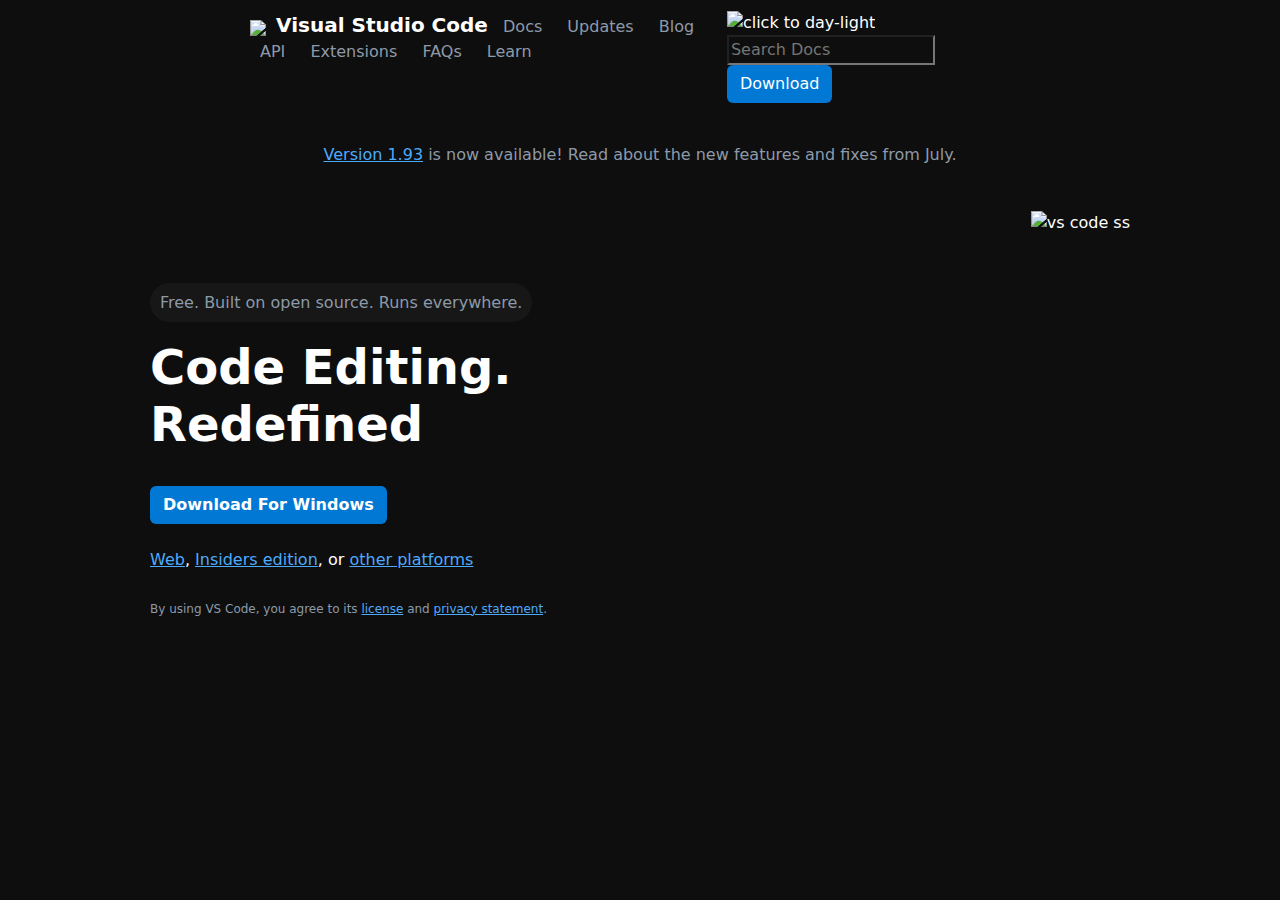
==== web/week 1/day1/vs code/index.html @ 2b9b0dac "vs code clone, achieved 90%" ====
<!DOCTYPE html>
<html lang="en">
<head>
    <meta charset="UTF-8">
    <meta name="viewport" content="width=device-width, initial-scale=1.0">
    <link rel="stylesheet" href="index.css">
    <link href="https://cdn.jsdelivr.net/npm/bootstrap@5.3.3/dist/css/bootstrap.min.css" rel="stylesheet" integrity="sha384-QWTKZyjpPEjISv5WaRU9OFeRpok6YctnYmDr5pNlyT2bRjXh0JMhjY6hW+ALEwIH" crossorigin="anonymous">
    <title>VIsual Studion Code - Code Editor</title>
    <style>
body{
    background-color: #0e0e0e;
    color: white;
}
.nav-links{
    color: #8D9AA9;
    padding-left: 10px;
    padding-right: 10px;
    cursor: pointer;
}

.nav-links a:hover{
    color: azure !important;
}

a:link, :visited{
    font-size: 16px;
    color: #4daafc;
}
button a:link, button a:visited{
    font-weight: bold;
    text-decoration: none;
    color: white;
}


.nav-links a:link{
    color: #8D9AA9;
    text-decoration: none;
}
.nav-links a:visited{
    color: #8D9AA9;
    text-decoration: none;
}

    </style>
</head>
<body>
    <!-- nav -->
    <div style="display: flex;justify-content: space-between; color: white; padding-left: 250px;padding-right: 250px;padding-top: 10px;">
       <div > 
        <img src="https://code.visualstudio.com/favicon.ico" width="20px" style="padding-right: 5px;">
		<span style="font-size: 20px;font-weight: 550;color: white;">Visual Studio Code</span>
		<span class="nav-links" ><a href="https://code.visualstudio.com/docs">Docs</a></span> 
		<span class="nav-links" ><a href="https://code.visualstudio.com/updates/v1_93">Updates</a></span> 
		<span class="nav-links" ><a href="https://code.visualstudio.com/blogs/2024/06/24/extensions-are-all-you-need">Blog</a></span> 
		<span class="nav-links" ><a href="https://code.visualstudio.com/api">API</a></span> 
		<span class="nav-links" ><a target="_blank" href="https://marketplace.visualstudio.com/VSCode">Extensions</a></span> 
		<span class="nav-links" ><a href="https://code.visualstudio.com/docs/supporting/faq">FAQs</a></span>
		<span class="nav-links" ><a href="https://code.visualstudio.com/docs">Learn</a></span>
       </div>
       <div>
             <img src="https://code.visualstudio.com/assets/icons/theme-light.svg" width="20px" alt="click to day-light" style="margin-right: 5px;">
            <input class="form" type="text" style="background-color: #0e0e0e;" src="https://code.visualstudio.com/assets/icons/search.svg" placeholder="Search Docs">
            <button class="btn" style="background-color: #0078d4; color: #ffffff;">Download</button>
       </div>
	</div>

	<div style="text-align: center;margin-top: 40px; color: #8D9AA9;">
		<a target="_blank" href="https://code.visualstudio.com/updates/v1_93">Version 1.93</a> is now available! Read about the new features and fixes from July.
	</div>

	<br/>
    <!-- container for image and description of the web  -->
    <div style="display: flex;justify-content: space-between; margin-left: 150px; margin-right: 150px;margin-top: 20px;">
        <div style="padding-top: 80px;">
            <span style="font-size: 16px; background: rgba(255, 255, 255, 0.04); padding: 10px; color: #8D9AA9;border: white; border-radius: 20px; ">
                Free. Built on open source. Runs everywhere.
            </span><br><br>
            <span style="">
                <h1 class="display-1" style="font-size: 48px;font-weight:600;">Code Editing. <br>Redefined</h1>
            </span><br>
            <button class="btn" style="background-color: #0078d4; color: #ffffff;"><a href="https://code.visualstudio.com/docs/?dv=win64user">Download For Windows</a></button><br><br>
            <span><a target="_blank" href="https://vscode.dev/">Web</a>, 
                <a target="_blank" href="https://code.visualstudio.com/insiders">Insiders edition</a>, or 
                <a target="_blank" href="https://code.visualstudio.com/Download">other platforms</a></span><br><br>
            <small style="font-size: 12px; color: #8D9AA9;">By using VS Code, you agree to its <a href="https://code.visualstudio.com/license" style="font-size: 12px;">license</a> and <a style="font-size: 12px;" href="https://www.microsoft.com/en-us/privacy/privacystatement">privacy statement</a>.</small>
        </div>
        <div style="">
          <img src="https://code.visualstudio.com/assets/home/home-screenshot-mac-2x-v2.png" alt="vs code ss" width="800px" style="vertical-align: middle;">
        </div>
    </div>
</body>
</html>
---- web/week 1/day1/vs code/index.css ----
body{
    background-color: #0e0e0e;
    color: white;
}
.nav-links{
    color: #8D9AA9;
    padding-left: 10px;
    padding-right: 10px;
    cursor: pointer;
}


a:link, :visited{
    font-size: 16px;
    color: #4daafc;
}
button a:link, button a:visited{
    font-weight: bold;
    text-decoration: none;
    color: white;
}
button:hover{
    
}

.nav-links a:link{
    color: #8D9AA9;
    text-decoration: none;
}
.nav-links a:visited{
    color: #8D9AA9;
    text-decoration: none;
}
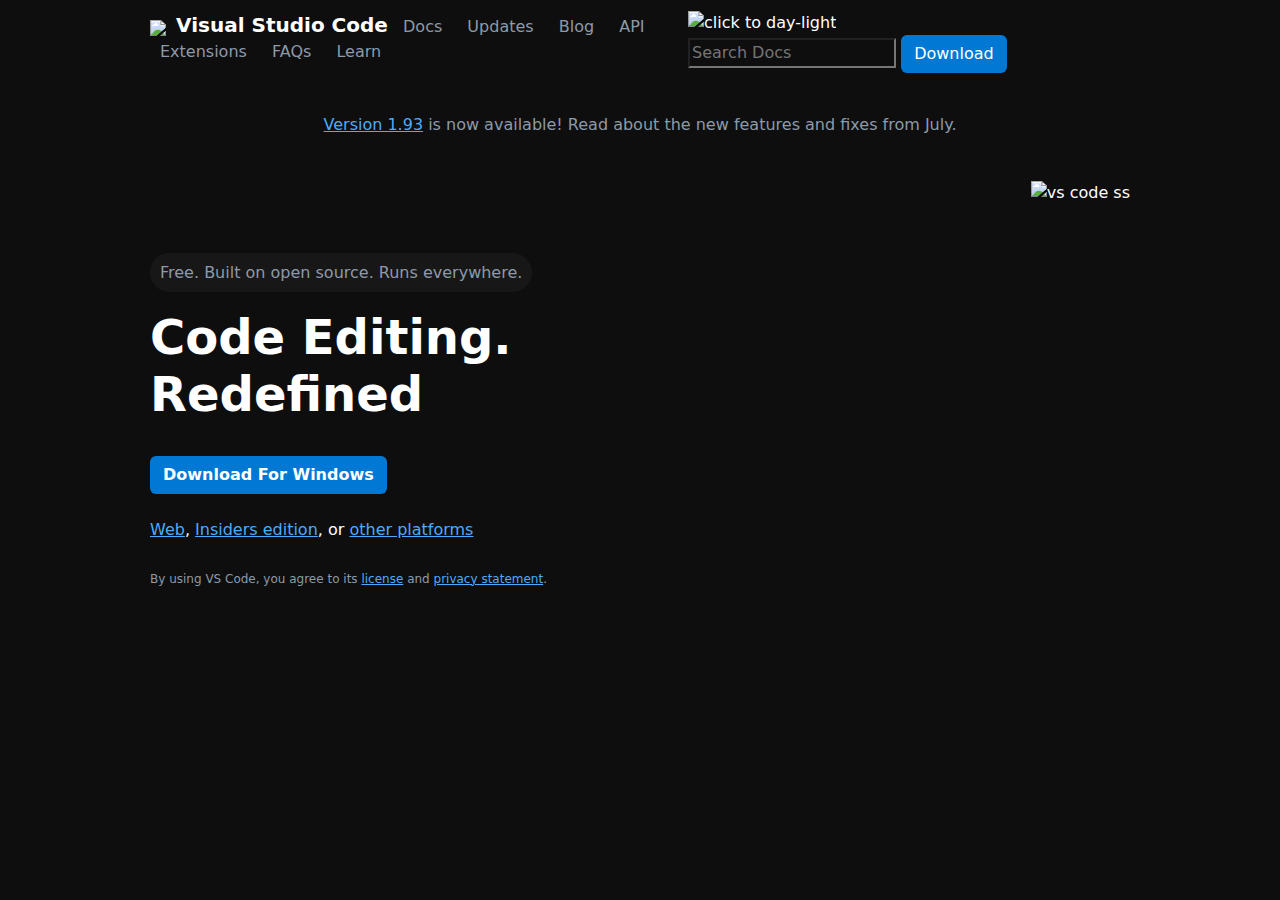
==== commit 8439a479: "minor improvements" ====
--- a/web/week 1/day1/vs code/index.html
+++ b/web/week 1/day1/vs code/index.html
@@ -46,9 +46,9 @@
 </head>
 <body>
     <!-- nav -->
-    <div style="display: flex;justify-content: space-between; color: white; padding-left: 250px;padding-right: 250px;padding-top: 10px;">
+    <div style="display: flex;justify-content: space-between; color: white; margin-left: 150px;margin-right: 250px;padding-top: 10px;">
        <div > 
-        <img src="https://code.visualstudio.com/favicon.ico" width="20px" style="padding-right: 5px;">
+        <img src="https://code.visualstudio.com/favicon.ico" width="30px" style="padding-right: 5px;">
 		<span style="font-size: 20px;font-weight: 550;color: white;">Visual Studio Code</span>
 		<span class="nav-links" ><a href="https://code.visualstudio.com/docs">Docs</a></span> 
 		<span class="nav-links" ><a href="https://code.visualstudio.com/updates/v1_93">Updates</a></span> 
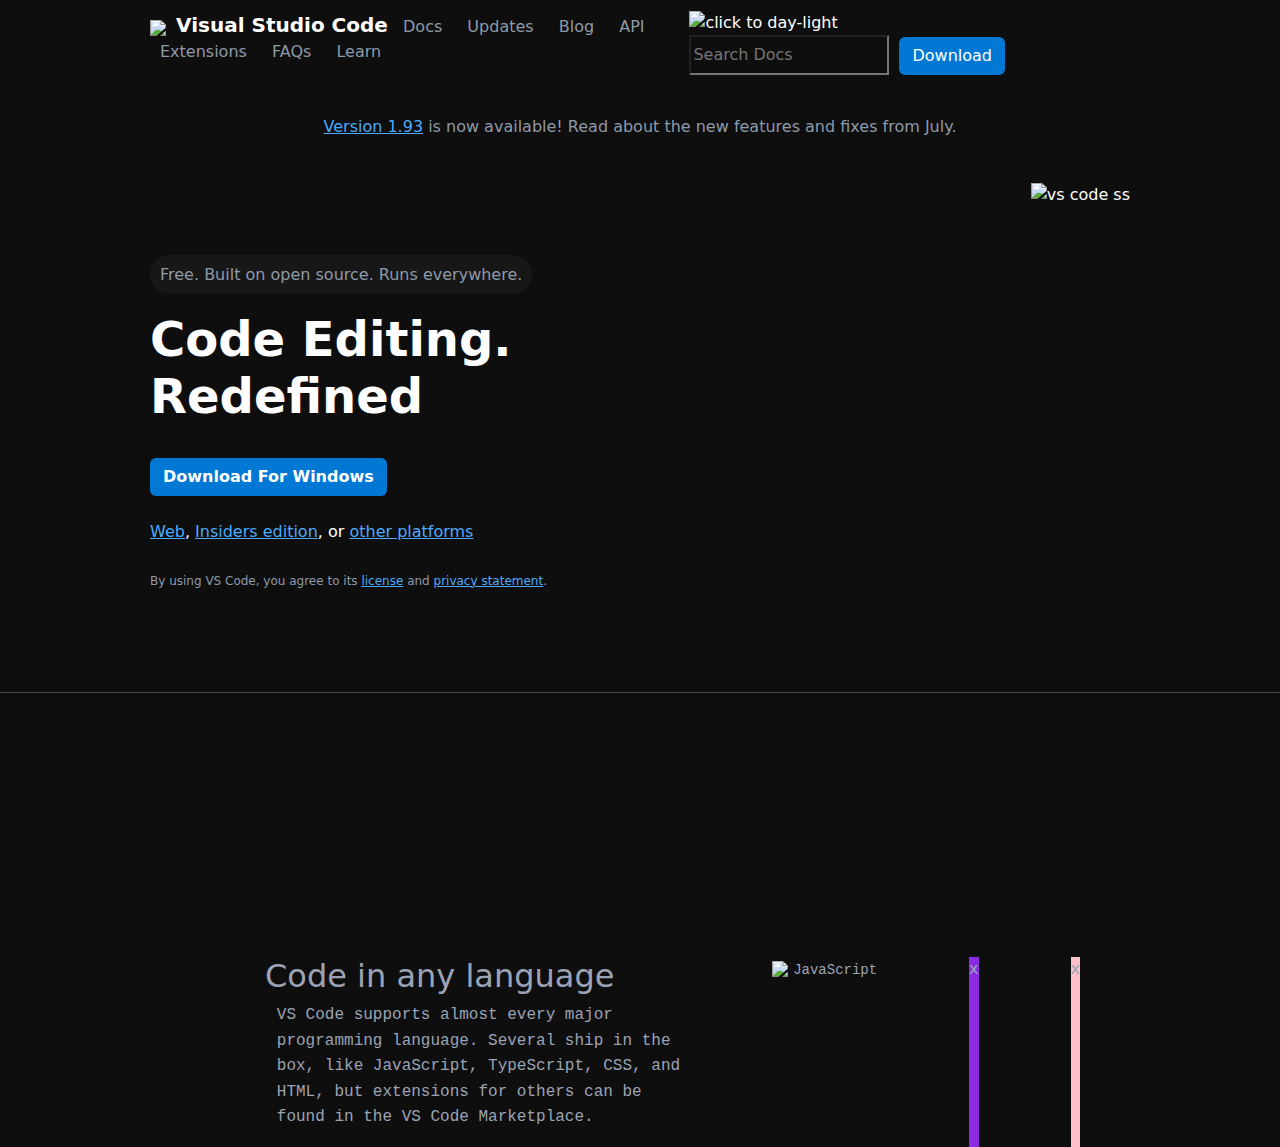
==== commit f059c82d: "adding up" ====
--- a/web/week 1/day1/vs code/index.html
+++ b/web/week 1/day1/vs code/index.html
@@ -60,7 +60,7 @@
        </div>
        <div>
              <img src="https://code.visualstudio.com/assets/icons/theme-light.svg" width="20px" alt="click to day-light" style="margin-right: 5px;">
-            <input class="form" type="text" style="background-color: #0e0e0e;" src="https://code.visualstudio.com/assets/icons/search.svg" placeholder="Search Docs">
+            <input class="form" type="text" style="margin-right: 5px; background-color: #0e0e0e;height: 40px; width: 200px;" src="https://code.visualstudio.com/assets/icons/search.svg" placeholder="Search Docs">
             <button class="btn" style="background-color: #0078d4; color: #ffffff;">Download</button>
        </div>
 	</div>
@@ -89,5 +89,27 @@
           <img src="https://code.visualstudio.com/assets/home/home-screenshot-mac-2x-v2.png" alt="vs code ss" width="800px" style="vertical-align: middle;">
         </div>
     </div>
+    <hr style="margin-top: 100px;">
+    <!--  -->
+    <br><br>
+   <div style="display: flex;justify-content: space-between;margin-left: 200px; margin-right: 200px; color: #9ba3b4; padding-top: 100px;  margin-top: 100px;">
+    <div style="">
+        <h2 style="margin-left:65px ;">Code in any language</h2>
+        <pre style="font-size: 16px;
+        font-weight: 500;
+        line-height: 160%;color: #9ba3b4;">
+        VS Code supports almost every major
+        programming language. Several ship in the 
+        box, like JavaScript, TypeScript, CSS, and
+        HTML, but extensions for others can be 
+        found in the VS Code Marketplace.</pre>
+    </div>
+    <div style="">
+        <img src="https://code.visualstudio.com/assets/home/language-js.png" width="40px"> <code><span style="color:#9ba3b4">JavaScript</span></code>
+    </div>
+    <div style="background-color: blueviolet;">x</div>
+    <div style="background-color: pink;">x</div>
+
+   </div>
 </body>
 </html>